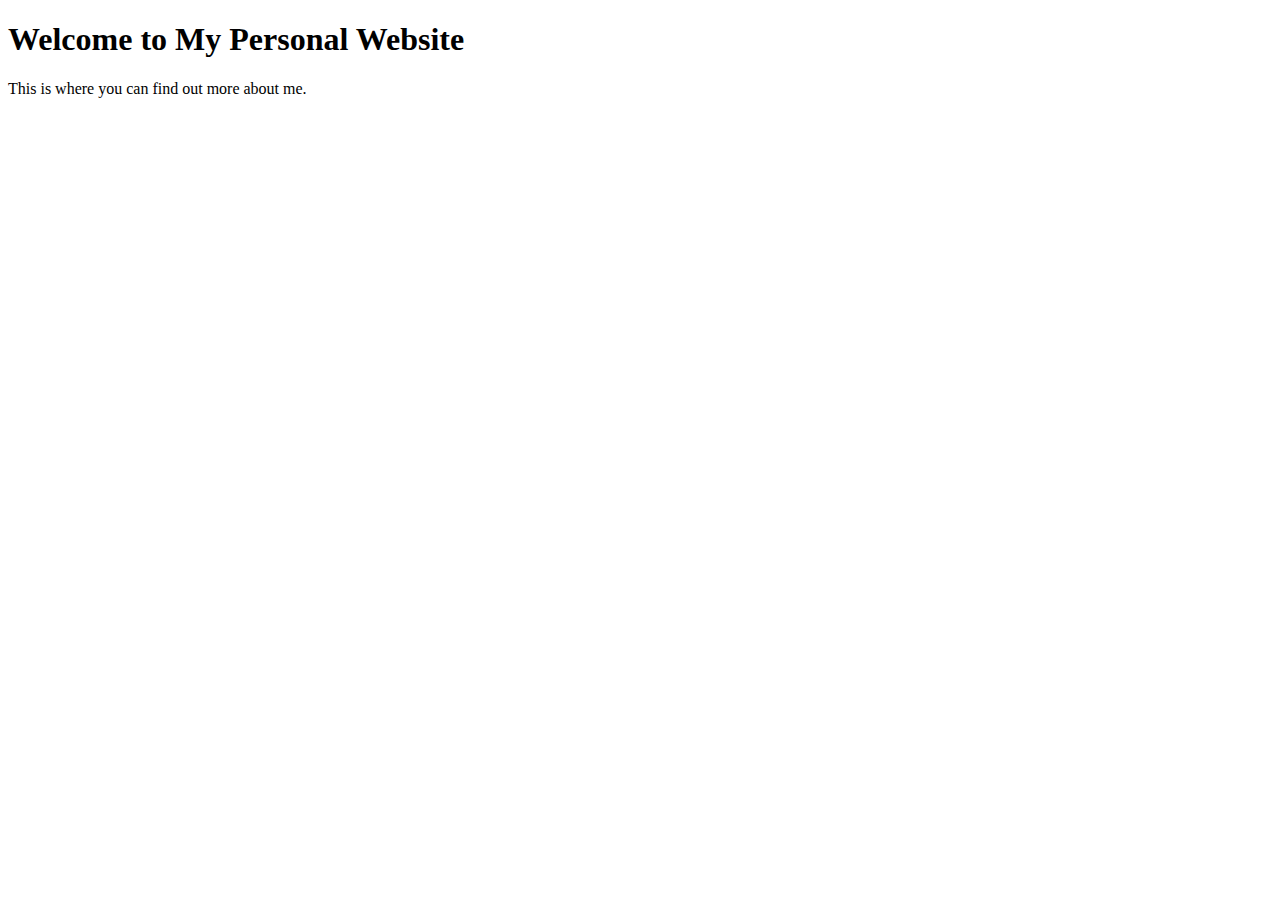
==== index.html @ 78c2d390 "Add hello world index page" ====
<!DOCTYPE html>
<html lang="en">

<head>
  <meta charset="UTF-8">
  <meta name="viewport" content="width=device-width, initial-scale=1.0">
  <title>Welcome to My Website</title>
</head>

<body>
  <h1>Welcome to My Personal Website</h1>
  <p>This is where you can find out more about me.</p>
</body>

</html>
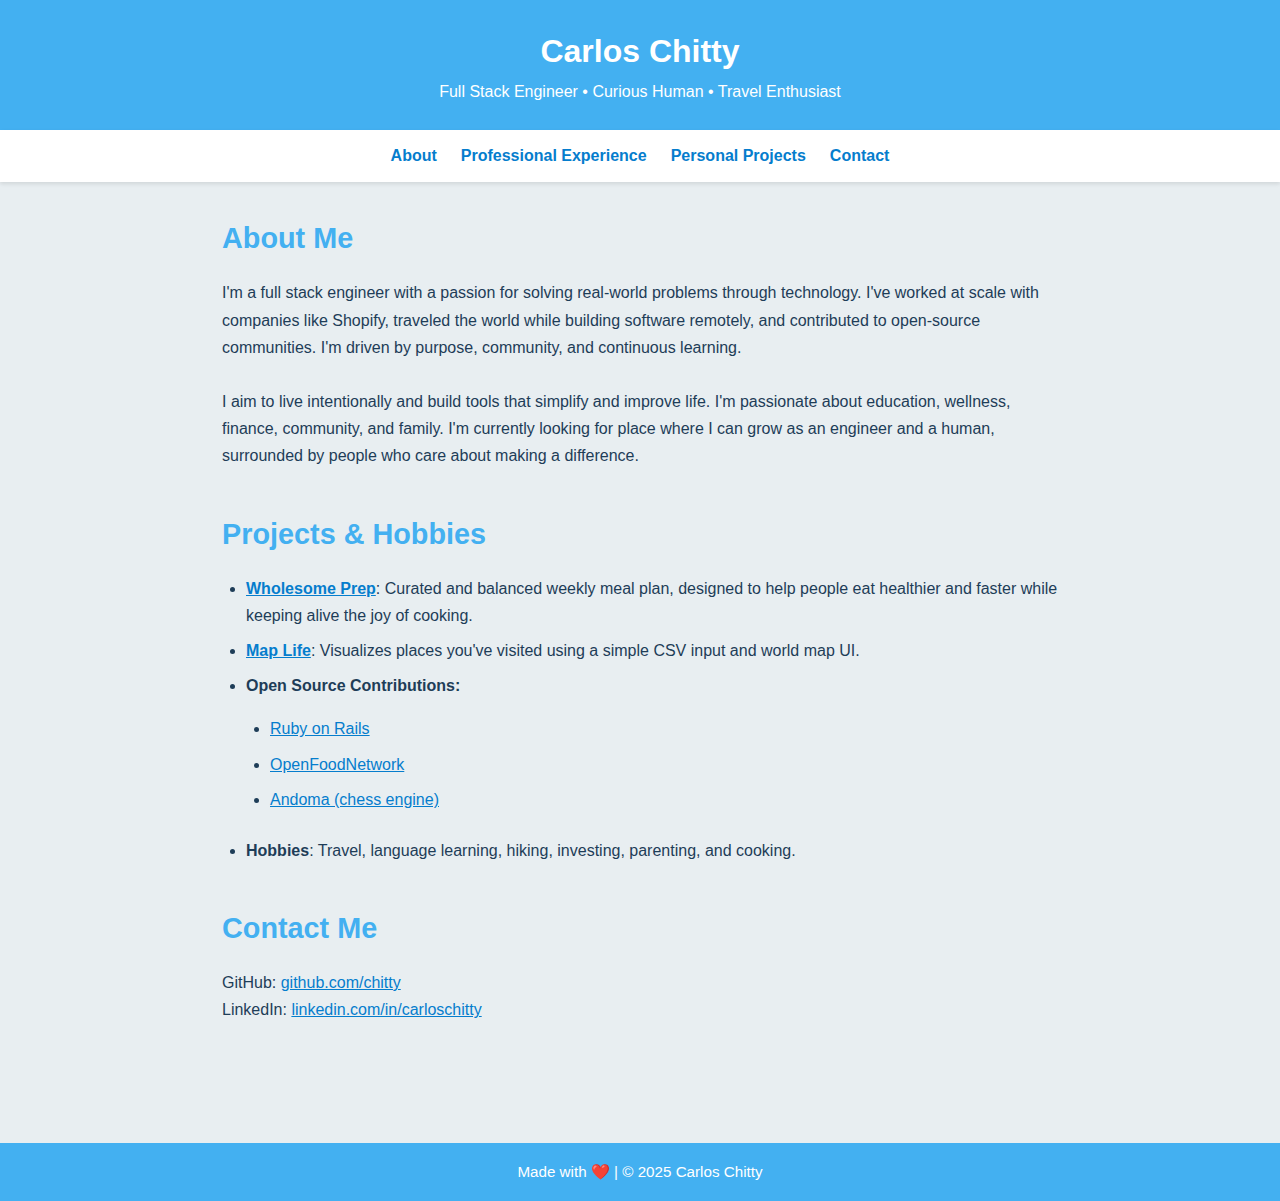
==== commit 8e475059: "HTML/CSS website initial version" ====
--- a/index.html
+++ b/index.html
@@ -2,14 +2,74 @@
 <html lang="en">
 
 <head>
-  <meta charset="UTF-8">
-  <meta name="viewport" content="width=device-width, initial-scale=1.0">
-  <title>Welcome to My Website</title>
+  <meta charset="UTF-8" />
+  <meta name="viewport" content="width=device-width, initial-scale=1.0" />
+  <title>Full Stack Engineer | Carlos Chitty</title>
+  <link rel="stylesheet" href="styles.css">
 </head>
 
 <body>
-  <h1>Welcome to My Personal Website</h1>
-  <p>This is where you can find out more about me.</p>
+  <header>
+    <h1>Carlos Chitty</h1>
+    <p>Full Stack Engineer • Curious Human • Travel Enthusiast</p>
+  </header>
+
+  <nav aria-label="main navigation">
+    <a href="index.html#about">About</a>
+    <a href="experience.html#experience">Professional Experience</a>
+    <a href="index.html#projects">Personal Projects</a>
+    <a href="index.html#contact">Contact</a>
+  </nav>
+
+  <main class="container">
+    <section id="about">
+      <h2>About Me</h2>
+      <p>I'm a full stack engineer with a passion for solving real-world problems through technology. I've worked at
+        scale with companies like Shopify, traveled the world while building software remotely, and contributed to
+        open-source communities. I'm driven by purpose, community, and continuous learning.</p>
+      <br>
+
+      <p>I aim to live intentionally and build tools that simplify and improve life. I'm passionate about education,
+        wellness, finance, community, and family. I'm currently looking for place where I can grow as an engineer and a
+        human, surrounded by people who care about making a difference.</p>
+    </section>
+
+    <section id="projects">
+      <h2>Projects & Hobbies</h2>
+      <ul>
+        <li><strong><a href="https://wholesomeprep.com" target="_blank" rel="noopener noreferrer">Wholesome
+              Prep</a></strong>: Curated and balanced weekly meal plan, designed to help people eat
+          healthier and faster while keeping alive the joy of cooking.</li>
+        <li><strong><a href="https://github.com/chitty/map-life" target="_blank" rel="noopener noreferrer">Map
+              Life</a></strong>: Visualizes places you've visited using a simple CSV input and world map UI.</li>
+        <li><strong>Open Source Contributions:</strong>
+          <ul>
+            <li><a href="https://github.com/rails/rails/issues?q=state%3Amerged%20is%3Apr%20author%3Achitty"
+                target="_blank" rel="noopener noreferrer">Ruby on Rails</a></li>
+            <li><a
+                href="https://github.com/openfoodfoundation/openfoodnetwork/issues?q=state%3Amerged%20is%3Apr%20author%3Achitty"
+                target="_blank" rel="noopener noreferrer">OpenFoodNetwork</a></li>
+            <li><a href="https://github.com/healeycodes/andoma/issues?q=state%3Amerged%20is%3Apr%20author%3Achitty"
+                target="_blank" rel="noopener noreferrer">Andoma (chess engine)</a>
+            </li>
+          </ul>
+        </li>
+        <li><strong>Hobbies</strong>: Travel, language learning, hiking, investing, parenting, and cooking.</li>
+      </ul>
+    </section>
+
+    <section id="contact">
+      <h2>Contact Me</h2>
+      <p>GitHub: <a href="https://github.com/chitty" target="_blank" rel="noopener noreferrer">github.com/chitty</a></p>
+      <p>LinkedIn: <a href="https://linkedin.com/in/carloschitty" target="_blank"
+          rel="noopener noreferrer">linkedin.com/in/carloschitty</a></p>
+    </section>
+    </div>
+  </main>
+
+  <footer>
+    <p>Made with ❤️ | &copy; 2025 Carlos Chitty</p>
+  </footer>
 </body>
 
 </html>--- a/styles.css
+++ b/styles.css
@@ -0,0 +1,129 @@
+:root {
+  --main-color: #43b0f1;
+  --accent-color: #057dcd;
+  --bg-color: #e8eef1;
+  --text-color: #1e3d58;
+  --link-color: var(--accent-color);
+  --link-hover-color: #045a86;
+  --list-indent: 1.5rem;
+  --font-stack: 'Segoe UI', Tahoma, Geneva, Verdana, sans-serif;
+}
+
+* {
+  box-sizing: border-box;
+  margin: 0;
+  padding: 0;
+}
+
+body {
+  font-family: var(--font-stack);
+  background-color: var(--bg-color);
+  color: var(--text-color);
+  line-height: 1.7;
+}
+
+header {
+  background: var(--main-color);
+  color: white;
+  padding: 1.5rem;
+  text-align: center;
+}
+
+nav {
+  display: flex;
+  justify-content: center;
+  gap: 1.5rem;
+  background: white;
+  padding: 0.8rem;
+  box-shadow: 0 2px 4px rgba(0, 0, 0, 0.1);
+}
+
+nav a {
+  text-decoration: none;
+  color: var(--link-color);
+  font-weight: bold;
+  transition: color 0.2s ease;
+}
+
+nav a:hover,
+nav a:focus {
+  color: var(--link-hover-color);
+}
+
+.container {
+  padding: 2rem;
+  max-width: 900px;
+  margin: auto;
+}
+
+section {
+  margin-bottom: 2.5rem;
+}
+
+h2 {
+  color: var(--main-color);
+  margin-bottom: 1rem;
+  font-size: 1.8rem;
+}
+
+h3 {
+  margin-top: 1.5rem;
+  color: var(--text-color);
+  font-size: 1.3rem;
+}
+
+ul {
+  list-style: disc;
+  padding-left: var(--list-indent);
+  margin-top: 1rem;
+  margin-bottom: 1.5rem;
+}
+
+li {
+  margin-bottom: 0.5rem;
+}
+
+ul ul {
+  list-style: circle;
+  padding-left: var(--list-indent);
+  margin-top: 0.5rem;
+}
+
+a {
+  color: var(--link-color);
+  text-decoration: underline;
+  transition: color 0.2s ease;
+}
+
+a:hover,
+a:focus {
+  color: var(--link-hover-color);
+}
+
+#projects ul,
+#projects ul ul {
+  list-style: inherit;
+  padding-left: var(--list-indent);
+  margin-top: 1rem;
+  margin-bottom: 1.5rem;
+}
+
+#projects li {
+  margin-bottom: 0.5rem;
+}
+
+footer {
+  background: var(--main-color);
+  color: white;
+  text-align: center;
+  padding: 1rem;
+  margin-top: 3rem;
+  font-size: 0.95rem;
+}
+
+@media (max-width: 600px) {
+  nav {
+    flex-direction: column;
+    align-items: center;
+  }
+}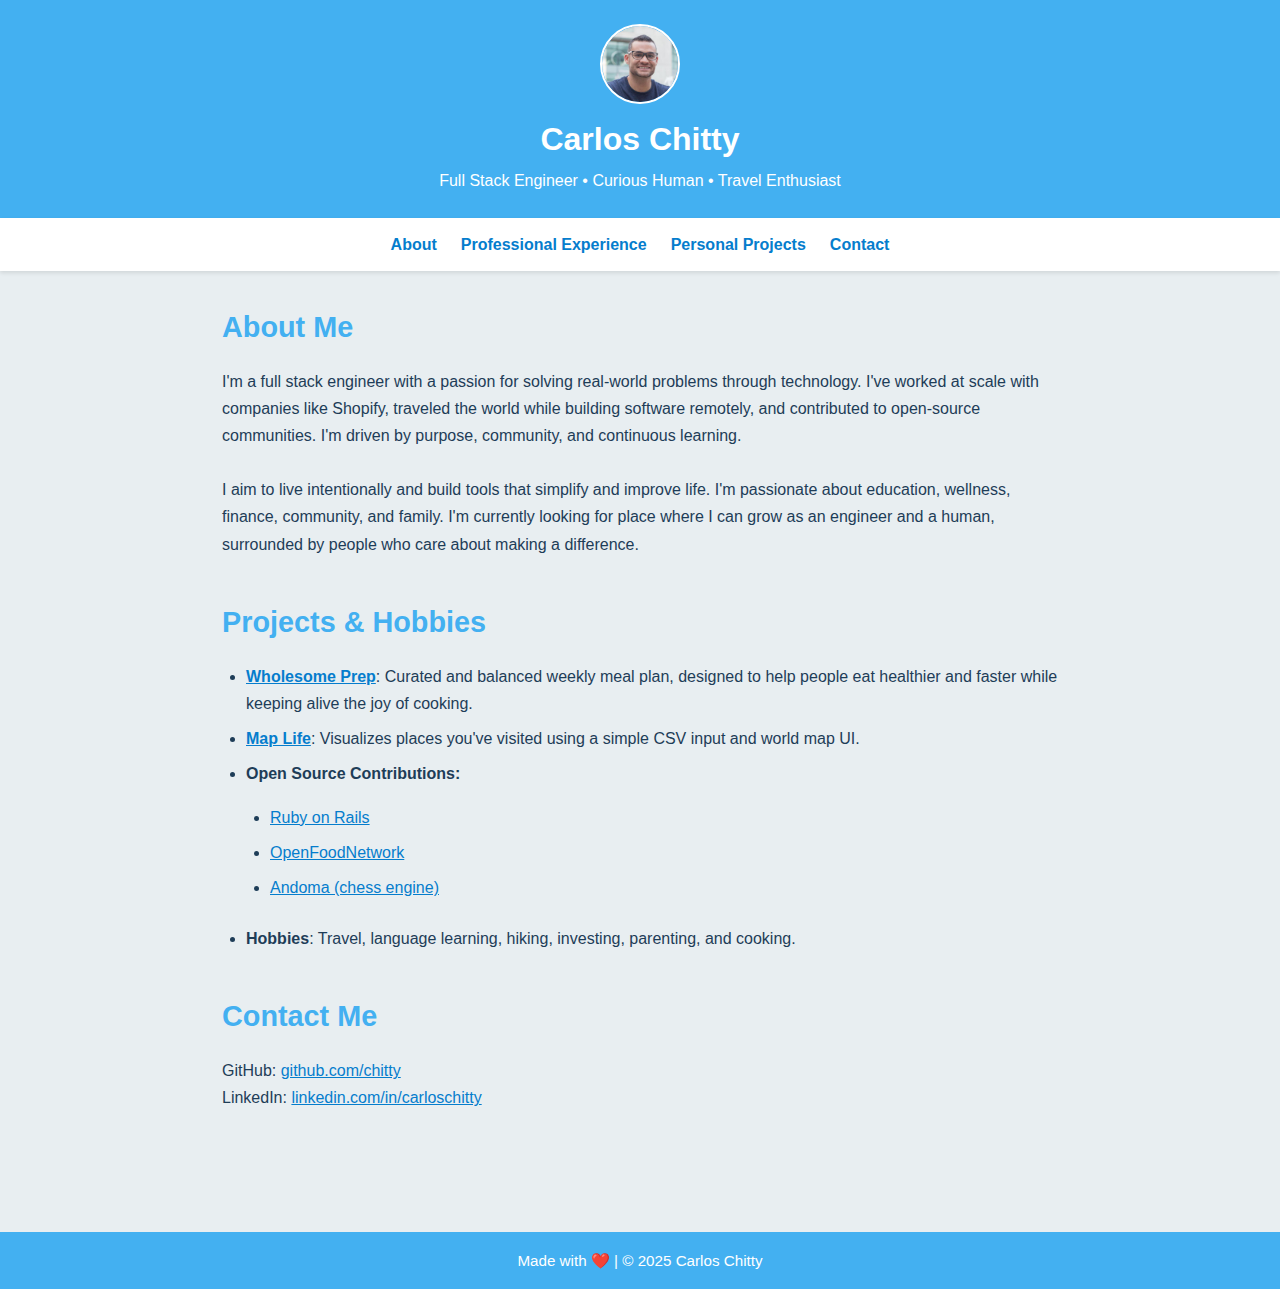
==== commit 513e1ec0: "Add pic" ====
--- a/index.html
+++ b/index.html
@@ -10,6 +10,7 @@
 
 <body>
   <header>
+    <img src="profile.jpeg" alt="Carlos Chitty" class="profile-img">
     <h1>Carlos Chitty</h1>
     <p>Full Stack Engineer • Curious Human • Travel Enthusiast</p>
   </header>
--- a/styles.css
+++ b/styles.css
@@ -112,6 +112,14 @@
   margin-bottom: 0.5rem;
 }
 
+.profile-img {
+  width: 80px;
+  height: 80px;
+  border-radius: 50%;
+  object-fit: cover;
+  border: 2px solid white;
+}
+
 footer {
   background: var(--main-color);
   color: white;
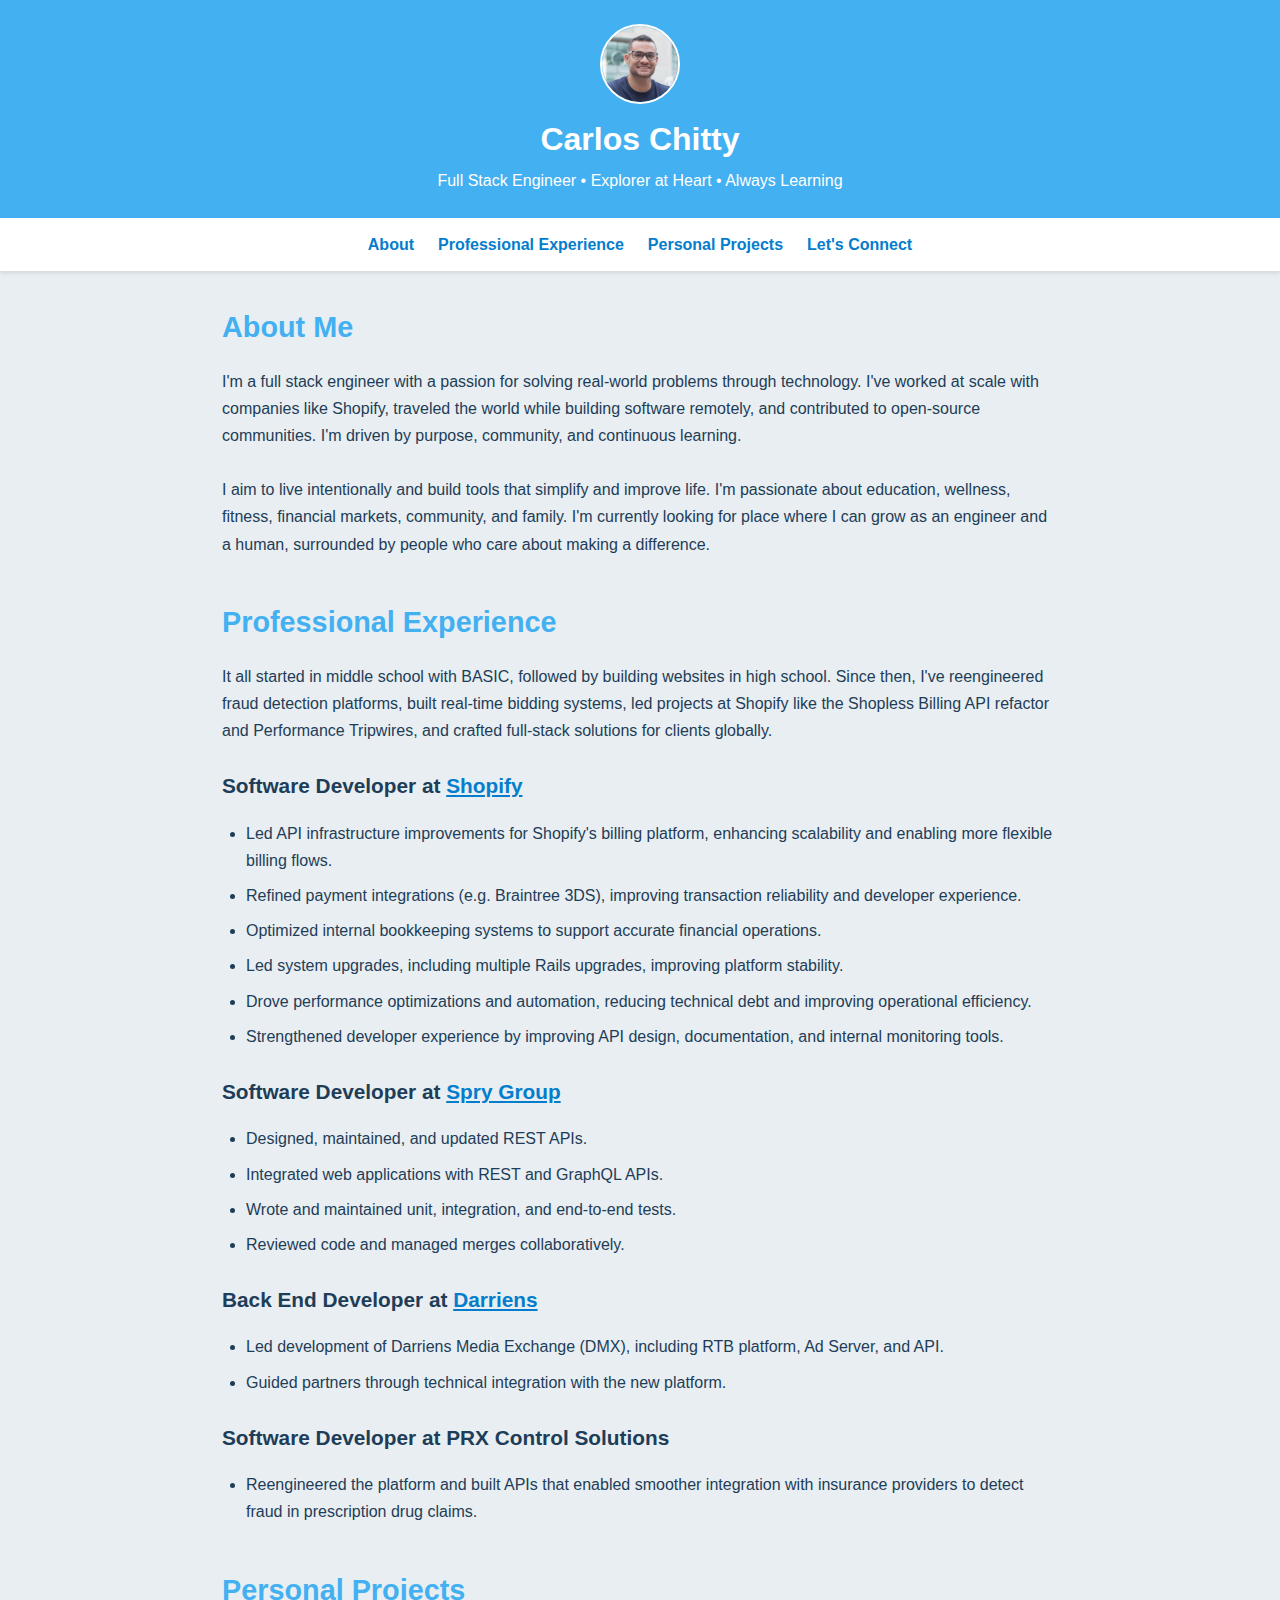
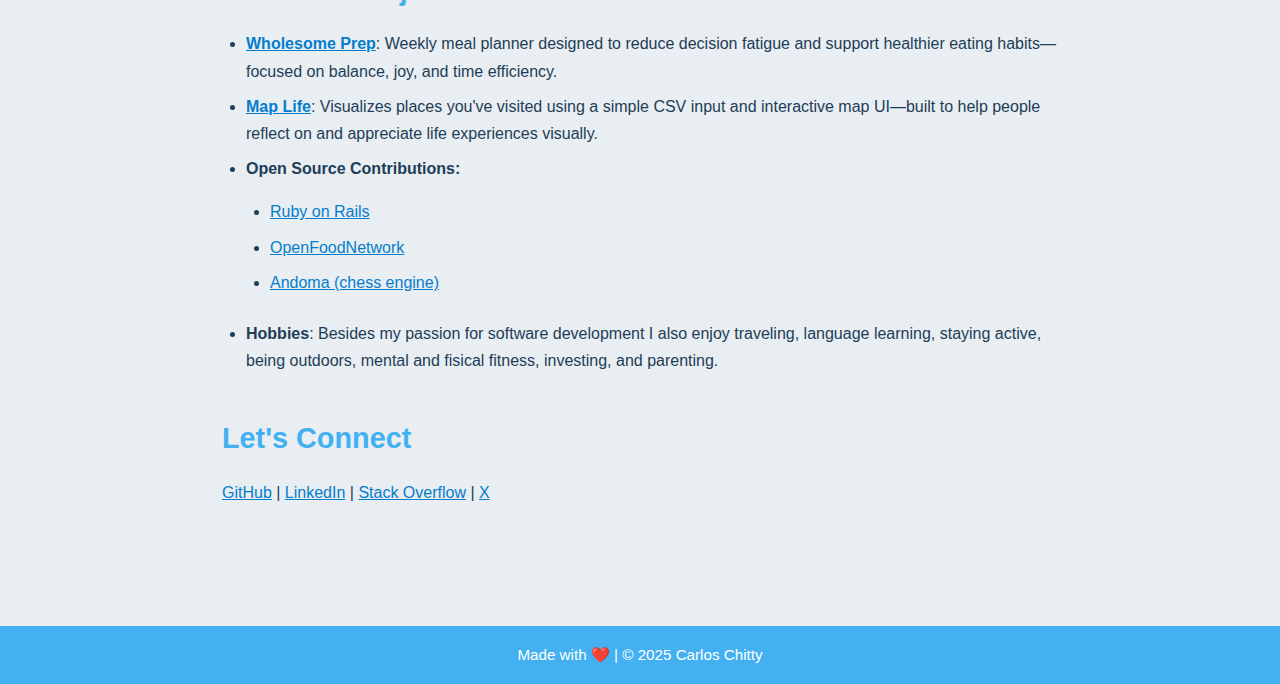
==== commit bc4225bd: "Keep everything in one page" ====
--- a/index.html
+++ b/index.html
@@ -4,7 +4,7 @@
 <head>
   <meta charset="UTF-8" />
   <meta name="viewport" content="width=device-width, initial-scale=1.0" />
-  <title>Full Stack Engineer | Carlos Chitty</title>
+  <title>Carlos Chitty | Full Stack Engineer</title>
   <link rel="stylesheet" href="styles.css">
 </head>
 
@@ -12,14 +12,14 @@
   <header>
     <img src="profile.jpeg" alt="Carlos Chitty" class="profile-img">
     <h1>Carlos Chitty</h1>
-    <p>Full Stack Engineer • Curious Human • Travel Enthusiast</p>
+    <p>Full Stack Engineer • Explorer at Heart • Always Learning</p>
   </header>
 
   <nav aria-label="main navigation">
-    <a href="index.html#about">About</a>
-    <a href="experience.html#experience">Professional Experience</a>
-    <a href="index.html#projects">Personal Projects</a>
-    <a href="index.html#contact">Contact</a>
+    <a href="#about">About</a>
+    <a href="#experience">Professional Experience</a>
+    <a href="#projects">Personal Projects</a>
+    <a href="#social">Let's Connect</a>
   </nav>
 
   <main class="container">
@@ -31,18 +31,76 @@
       <br>
 
       <p>I aim to live intentionally and build tools that simplify and improve life. I'm passionate about education,
-        wellness, finance, community, and family. I'm currently looking for place where I can grow as an engineer and a
+        wellness, fitness, financial markets, community, and family. I'm currently looking for place where I can grow as
+        an engineer and a
         human, surrounded by people who care about making a difference.</p>
     </section>
 
+    <section id="experience" aria-labelledby="experience-heading">
+      <h2>Professional Experience</h2>
+      <p>
+        It all started in middle school with BASIC, followed by building websites in high school.
+        Since then, I've reengineered fraud detection platforms, built real-time bidding systems,
+        led projects at Shopify like the Shopless Billing API refactor and Performance Tripwires,
+        and crafted full-stack solutions for clients globally.
+      </p>
+
+      <h3>
+        Software Developer at
+        <a href="https://shopify.com/" target="_blank" rel="noopener noreferrer">Shopify</a>
+      </h3>
+      <ul>
+        <li>Led API infrastructure improvements for Shopify's billing platform, enhancing scalability and enabling more
+          flexible billing flows.</li>
+        <li>Refined payment integrations (e.g. Braintree 3DS), improving transaction reliability and developer
+          experience.</li>
+        <li>Optimized internal bookkeeping systems to support accurate financial operations.</li>
+        <li>Led system upgrades, including multiple Rails upgrades, improving platform stability.</li>
+        <li>Drove performance optimizations and automation, reducing technical debt and improving operational
+          efficiency.</li>
+        <li>Strengthened developer experience by improving API design, documentation, and internal monitoring tools.
+        </li>
+      </ul>
+
+      <h3>
+        Software Developer at
+        <a href="https://spry-group.com/" target="_blank" rel="noopener noreferrer">Spry Group</a>
+      </h3>
+      <ul>
+        <li>Designed, maintained, and updated REST APIs.</li>
+        <li>Integrated web applications with REST and GraphQL APIs.</li>
+        <li>Wrote and maintained unit, integration, and end-to-end tests.</li>
+        <li>Reviewed code and managed merges collaboratively.</li>
+      </ul>
+
+      <h3>
+        Back End Developer at
+        <a href="https://darriens.com/" target="_blank" rel="noopener noreferrer">Darriens</a>
+      </h3>
+      <ul>
+        <li>Led development of Darriens Media Exchange (DMX), including RTB platform, Ad Server, and API.</li>
+        <li>Guided partners through technical integration with the new platform.</li>
+      </ul>
+
+      <h3>
+        Software Developer at PRX Control Solutions
+      </h3>
+      <ul>
+        <li>Reengineered the platform and built APIs that enabled smoother
+          integration with insurance providers to detect fraud in prescription drug claims.</li>
+      </ul>
+
+    </section>
+
     <section id="projects">
-      <h2>Projects & Hobbies</h2>
+      <h2>Personal Projects</h2>
       <ul>
         <li><strong><a href="https://wholesomeprep.com" target="_blank" rel="noopener noreferrer">Wholesome
-              Prep</a></strong>: Curated and balanced weekly meal plan, designed to help people eat
-          healthier and faster while keeping alive the joy of cooking.</li>
+              Prep</a></strong>: Weekly meal planner designed to reduce decision fatigue and support healthier eating
+          habits—focused on balance, joy, and time efficiency.</li>
         <li><strong><a href="https://github.com/chitty/map-life" target="_blank" rel="noopener noreferrer">Map
-              Life</a></strong>: Visualizes places you've visited using a simple CSV input and world map UI.</li>
+              Life</a></strong>: Visualizes places you've visited using a simple CSV input and interactive map UI—built
+          to help people reflect on and appreciate life experiences visually.</li>
         <li><strong>Open Source Contributions:</strong>
           <ul>
             <li><a href="https://github.com/rails/rails/issues?q=state%3Amerged%20is%3Apr%20author%3Achitty"
@@ -55,15 +113,18 @@
             </li>
           </ul>
         </li>
-        <li><strong>Hobbies</strong>: Travel, language learning, hiking, investing, parenting, and cooking.</li>
+        <li><strong>Hobbies</strong>: Besides my passion for software development I also enjoy traveling, language
+          learning, staying active, being outdoors, mental and fisical fitness, investing, and parenting.</li>
       </ul>
     </section>
 
-    <section id="contact">
-      <h2>Contact Me</h2>
-      <p>GitHub: <a href="https://github.com/chitty" target="_blank" rel="noopener noreferrer">github.com/chitty</a></p>
-      <p>LinkedIn: <a href="https://linkedin.com/in/carloschitty" target="_blank"
-          rel="noopener noreferrer">linkedin.com/in/carloschitty</a></p>
+    <section id="social">
+      <h2>Let's Connect</h2>
+      <a href="https://github.com/chitty" target="_blank" rel="noopener noreferrer">GitHub</a> | <a
+        href="https://linkedin.com/in/carloschitty/" target="_blank" rel="noopener noreferrer">LinkedIn</a> | <a
+        href="https://stackoverflow.com/users/467435/carlos" target="_blank" rel="noopener noreferrer">Stack
+        Overflow</a> | <a href="https://x.com/carchitty/" target="_blank" rel="noopener noreferrer">X</a>
+      </ul>
     </section>
     </div>
   </main>
@@ -71,6 +132,10 @@
   <footer>
     <p>Made with ❤️ | &copy; 2025 Carlos Chitty</p>
   </footer>
+
+  <script async src="https://scripts.simpleanalyticscdn.com/latest.js"></script>
+  <noscript><img src="https://queue.simpleanalyticscdn.com/noscript.gif" alt=""
+      referrerpolicy="no-referrer-when-downgrade" /></noscript>
 </body>
 
 </html>